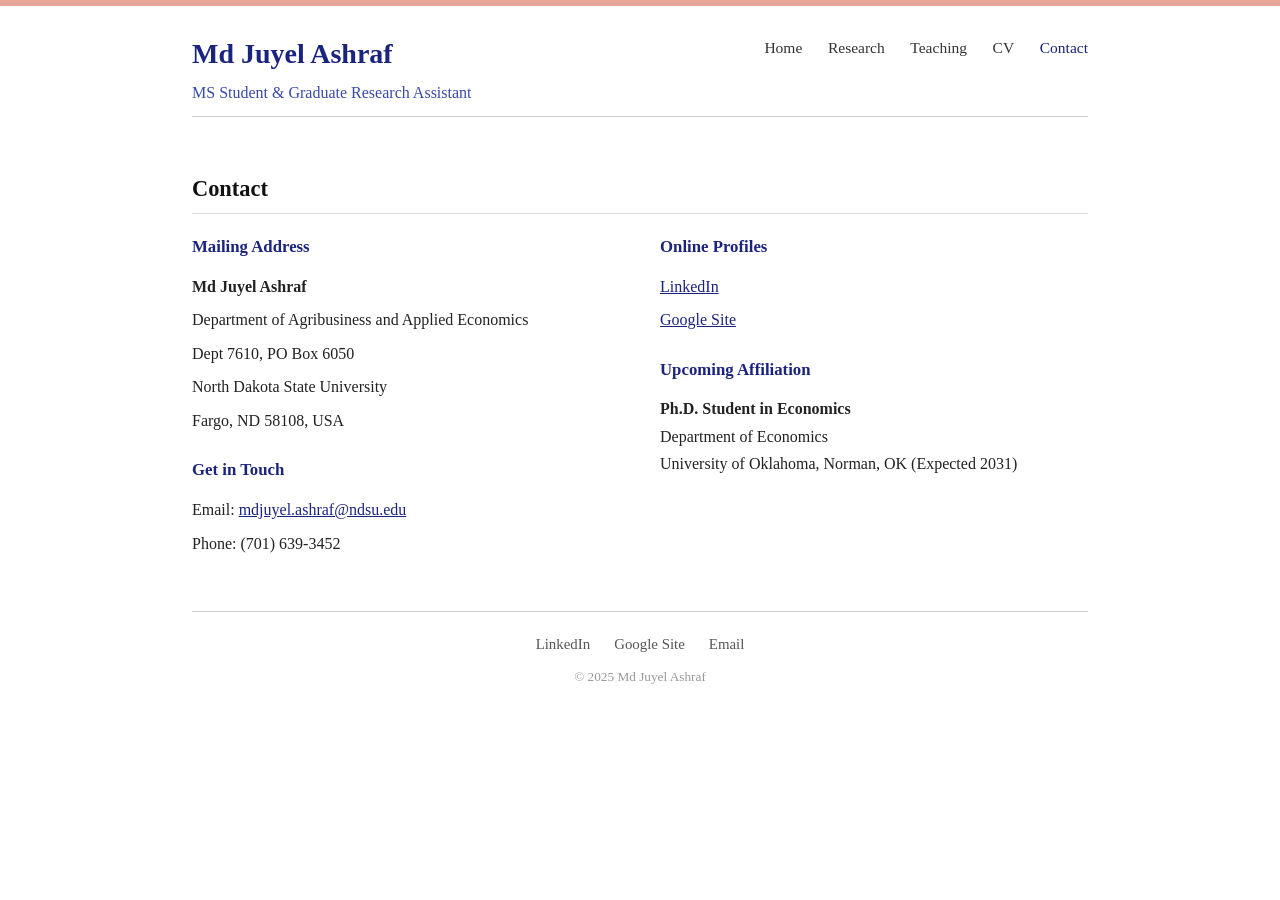
==== contact.html @ c2fdcd47 "Create contact.html" ====
<!DOCTYPE html>
<html lang="en">
<head>
  <meta charset="UTF-8" />
  <meta name="viewport" content="width=device-width, initial-scale=1.0" />
  <title>Contact | Md Juyel Ashraf</title>
  <link rel="stylesheet" href="style.css" />
</head>
<body>
  <div class="container">
    <header>
      <div class="header-inner">
        <div class="header-brand">
          <a href="index.html">
            <span class="header-name">Md Juyel Ashraf</span>
            <span class="header-title">MS Student &amp; Graduate Research Assistant</span>
          </a>
        </div>
        <nav>
          <a href="index.html">Home</a>
          <a href="research.html">Research</a>
          <a href="teaching.html">Teaching</a>
          <a href="cv.html">CV</a>
          <a href="contact.html" class="active">Contact</a>
        </nav>
      </div>
      <hr class="header-hr" />
    </header>
    <main>
      <h2 class="section-title">Contact</h2>
      <div class="contact-grid">
        <div class="contact-info">
          <h3 style="font-size:1.05rem;color:#1a237e;margin-bottom:0.7rem;">Mailing Address</h3>
          <p><strong>Md Juyel Ashraf</strong></p>
          <p>Department of Agribusiness and Applied Economics</p>
          <p>Dept 7610, PO Box 6050</p>
          <p>North Dakota State University</p>
          <p>Fargo, ND 58108, USA</p>
          <h3 style="font-size:1.05rem;color:#1a237e;margin:1.4rem 0 0.7rem;">Get in Touch</h3>
          <p>Email: <a href="mailto:mdjuyel.ashraf@ndsu.edu">mdjuyel.ashraf@ndsu.edu</a></p>
          <p>Phone: (701) 639-3452</p>
        </div>
        <div class="contact-info">
          <h3 style="font-size:1.05rem;color:#1a237e;margin-bottom:0.7rem;">Online Profiles</h3>
          <p><a href="https://www.linkedin.com/in/juyelashraf" target="_blank" rel="noopener">LinkedIn</a></p>
          <p><a href="https://sites.google.com/view/juyelashraf" target="_blank" rel="noopener">Google Site</a></p>
          <h3 style="font-size:1.05rem;color:#1a237e;margin:1.4rem 0 0.7rem;">Upcoming Affiliation</h3>
          <p><strong>Ph.D. Student in Economics</strong><br />Department of Economics<br />University of Oklahoma, Norman, OK (Expected 2031)</p>
        </div>
      </div>
    </main>
    <footer>
      <div class="footer-links">
        <a href="https://www.linkedin.com/in/juyelashraf" target="_blank" rel="noopener">LinkedIn</a>
        <a href="https://sites.google.com/view/juyelashraf" target="_blank" rel="noopener">Google Site</a>
        <a href="mailto:mdjuyel.ashraf@ndsu.edu">Email</a>
      </div>
      <p class="footer-copy">&copy; 2025 Md Juyel Ashraf</p>
    </footer>
  </div>
</body>
</html>
---- style.css ----
*, *::before, *::after { box-sizing: border-box; margin: 0; padding: 0; }
body { font-family: Georgia, 'Times New Roman', serif; font-size: 16px; line-height: 1.7; color: #222; background-color: #fff; border-top: 6px solid #e8a598; }
.container { max-width: 960px; margin: 0 auto; padding: 0 2rem; }
header { padding: 1.5rem 0 0.8rem; }
.header-inner { display: flex; align-items: flex-start; justify-content: space-between; flex-wrap: wrap; gap: 0.5rem; }
.header-brand a { text-decoration: none; }
.header-name { font-size: 1.75rem; font-weight: bold; color: #1a237e; display: block; }
.header-title { font-size: 1rem; color: #3949ab; display: block; margin-top: 0.1rem; }
nav { display: flex; align-items: center; gap: 1.6rem; padding-top: 0.3rem; flex-wrap: wrap; }
nav a { text-decoration: none; color: #333; font-size: 0.97rem; font-family: Georgia, serif; transition: color 0.2s; }
nav a:hover, nav a.active { color: #1a237e; }
.header-hr { border: none; border-top: 1px solid #ccc; margin: 0.6rem 0 0; }
main { padding: 2.5rem 0 3rem; }
.about-grid { display: grid; grid-template-columns: 1fr 320px; gap: 3rem; align-items: start; margin-top: 1.2rem; }
.about-text h1 { font-size: 1.5rem; font-weight: bold; color: #111; margin-bottom: 1rem; }
.about-text p { margin-bottom: 0.9rem; }
.about-photo img { width: 100%; border-radius: 4px; display: block; }
.about-photo .photo-placeholder { width: 100%; aspect-ratio: 3/4; background: #ddd; border-radius: 4px; display: flex; align-items: center; justify-content: center; color: #888; font-size: 0.9rem; text-align: center; padding: 1rem; }
.contact-block { margin-top: 2.5rem; }
.contact-block h2 { font-size: 1.3rem; margin-bottom: 0.8rem; }
.contact-block p { margin-bottom: 0.25rem; }
.contact-block a { color: #1a237e; }
h2.section-title { font-size: 1.4rem; font-weight: bold; color: #111; margin-bottom: 1.2rem; padding-bottom: 0.3rem; border-bottom: 1px solid #ddd; }
.research-interests { margin-bottom: 2.5rem; }
.research-interests p { font-size: 1.05rem; }
.pub-list { list-style: none; padding: 0; counter-reset: item; }
.pub-list li { margin-bottom: 1.2rem; padding-left: 1.8rem; position: relative; }
.pub-list li::before { content: counter(item); counter-increment: item; position: absolute; left: 0; color: #555; font-weight: bold; }
.pub-list li .pub-title { font-weight: bold; }
.pub-list li .pub-venue { font-style: italic; color: #555; }
.subsection { margin-bottom: 2.5rem; }
.teaching-table { width: 100%; border-collapse: collapse; margin-top: 0.8rem; }
.teaching-table th, .teaching-table td { text-align: left; padding: 0.5rem 0.8rem; border-bottom: 1px solid #eee; font-size: 0.97rem; }
.teaching-table th { background: #f7f7f7; font-weight: bold; color: #333; }
.cv-section { margin-bottom: 2rem; }
.cv-section h3 { font-size: 1.1rem; font-weight: bold; margin-bottom: 0.6rem; color: #1a237e; }
.cv-entry { display: flex; justify-content: space-between; margin-bottom: 0.5rem; flex-wrap: wrap; gap: 0.2rem; }
.cv-entry-info { flex: 1; }
.cv-entry-year { color: #555; white-space: nowrap; font-size: 0.95rem; }
.cv-download { display: inline-block; margin-bottom: 1.5rem; padding: 0.5rem 1.2rem; background: #1a237e; color: #fff; text-decoration: none; border-radius: 3px; font-size: 0.95rem; font-family: Georgia, serif; transition: background 0.2s; }
.cv-download:hover { background: #3949ab; }
.contact-grid { display: grid; grid-template-columns: 1fr 1fr; gap: 2.5rem; margin-top: 1rem; }
.contact-info p { margin-bottom: 0.4rem; }
.contact-info a { color: #1a237e; }
footer { border-top: 1px solid #ccc; padding: 1.2rem 0; text-align: center; }
.footer-links { display: flex; justify-content: center; gap: 1.5rem; flex-wrap: wrap; }
.footer-links a { color: #555; text-decoration: none; font-size: 0.93rem; transition: color 0.2s; }
.footer-links a:hover { color: #1a237e; }
.footer-copy { margin-top: 0.6rem; font-size: 0.83rem; color: #999; }
.tag { display: inline-block; background: #e8eaf6; color: #1a237e; border-radius: 20px; padding: 0.15rem 0.75rem; font-size: 0.88rem; margin: 0.2rem 0.1rem; }
@media (max-width: 700px) { .about-grid { grid-template-columns: 1fr; } .about-photo { order: -1; max-width: 240px; } .contact-grid { grid-template-columns: 1fr; } .header-inner { flex-direction: column; } nav { gap: 1rem; } }
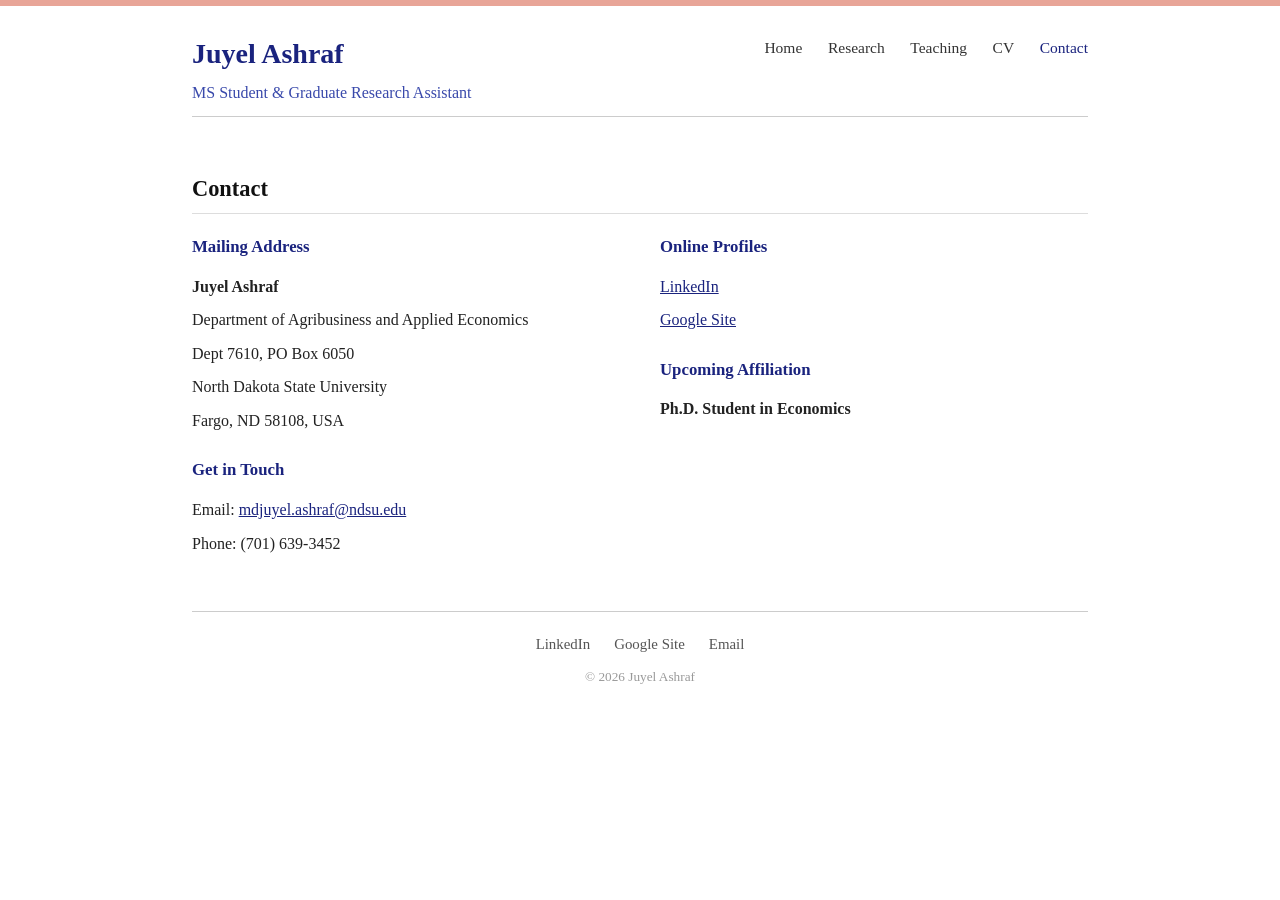
==== commit a3e19a13: "Update contact.html" ====
--- a/contact.html
+++ b/contact.html
@@ -3,7 +3,7 @@
 <head>
   <meta charset="UTF-8" />
   <meta name="viewport" content="width=device-width, initial-scale=1.0" />
-  <title>Contact | Md Juyel Ashraf</title>
+  <title>Contact |Juyel Ashraf</title>
   <link rel="stylesheet" href="style.css" />
 </head>
 <body>
@@ -12,7 +12,7 @@
       <div class="header-inner">
         <div class="header-brand">
           <a href="index.html">
-            <span class="header-name">Md Juyel Ashraf</span>
+            <span class="header-name">Juyel Ashraf</span>
             <span class="header-title">MS Student &amp; Graduate Research Assistant</span>
           </a>
         </div>
@@ -31,7 +31,7 @@
       <div class="contact-grid">
         <div class="contact-info">
           <h3 style="font-size:1.05rem;color:#1a237e;margin-bottom:0.7rem;">Mailing Address</h3>
-          <p><strong>Md Juyel Ashraf</strong></p>
+          <p><strong>Juyel Ashraf</strong></p>
           <p>Department of Agribusiness and Applied Economics</p>
           <p>Dept 7610, PO Box 6050</p>
           <p>North Dakota State University</p>
@@ -45,7 +45,7 @@
           <p><a href="https://www.linkedin.com/in/juyelashraf" target="_blank" rel="noopener">LinkedIn</a></p>
           <p><a href="https://sites.google.com/view/juyelashraf" target="_blank" rel="noopener">Google Site</a></p>
           <h3 style="font-size:1.05rem;color:#1a237e;margin:1.4rem 0 0.7rem;">Upcoming Affiliation</h3>
-          <p><strong>Ph.D. Student in Economics</strong><br />Department of Economics<br />University of Oklahoma, Norman, OK (Expected 2031)</p>
+          <p><strong>Ph.D. Student in Economics</strong><br /></p>
         </div>
       </div>
     </main>
@@ -55,7 +55,7 @@
         <a href="https://sites.google.com/view/juyelashraf" target="_blank" rel="noopener">Google Site</a>
         <a href="mailto:mdjuyel.ashraf@ndsu.edu">Email</a>
       </div>
-      <p class="footer-copy">&copy; 2025 Md Juyel Ashraf</p>
+      <p class="footer-copy">&copy; 2026 Juyel Ashraf</p>
     </footer>
   </div>
 </body>
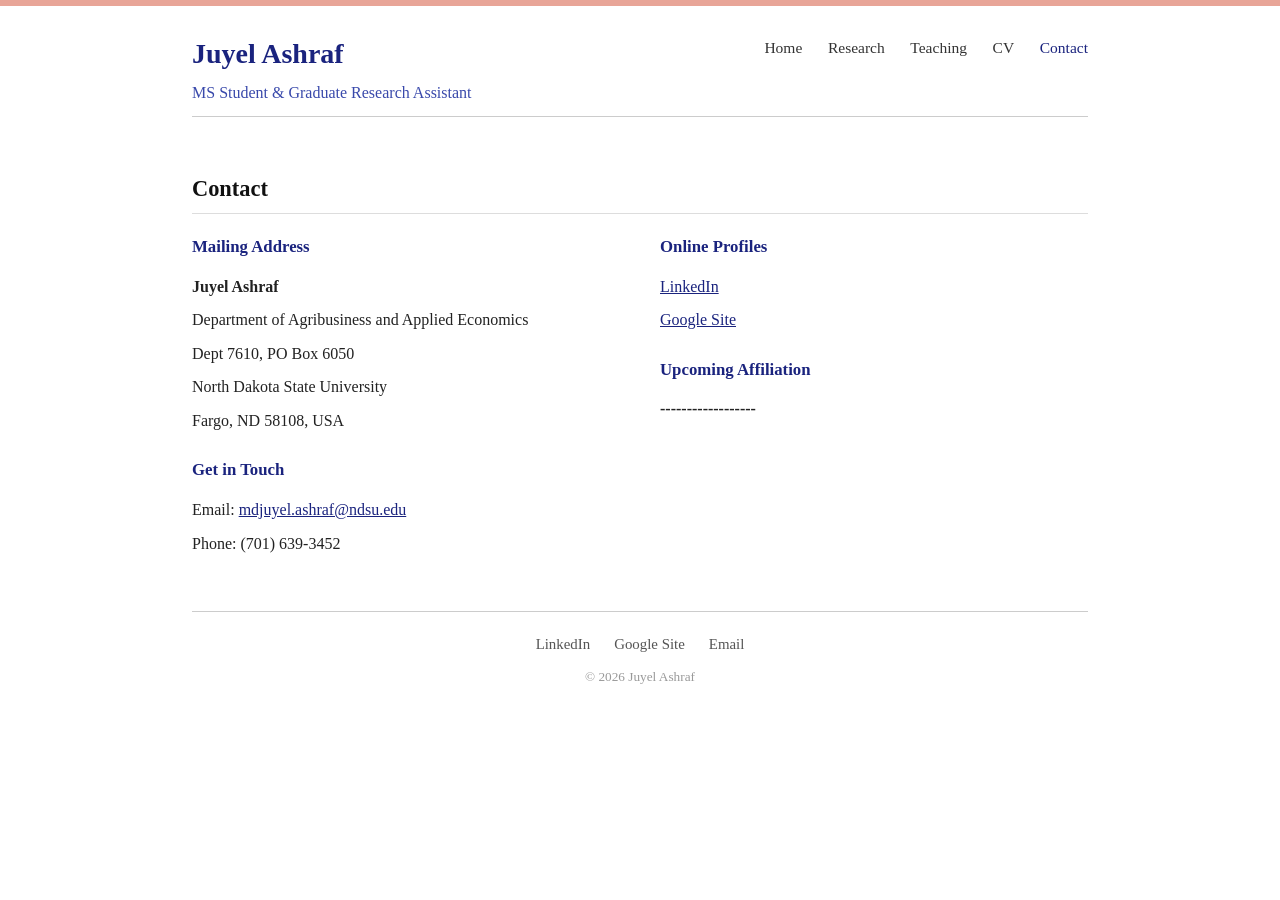
==== commit 946b5ddd: "Update contact.html" ====
--- a/contact.html
+++ b/contact.html
@@ -45,7 +45,7 @@
           <p><a href="https://www.linkedin.com/in/juyelashraf" target="_blank" rel="noopener">LinkedIn</a></p>
           <p><a href="https://sites.google.com/view/juyelashraf" target="_blank" rel="noopener">Google Site</a></p>
           <h3 style="font-size:1.05rem;color:#1a237e;margin:1.4rem 0 0.7rem;">Upcoming Affiliation</h3>
-          <p><strong>Ph.D. Student in Economics</strong><br /></p>
+          <p><strong>------------------</strong><br /></p>
         </div>
       </div>
     </main>
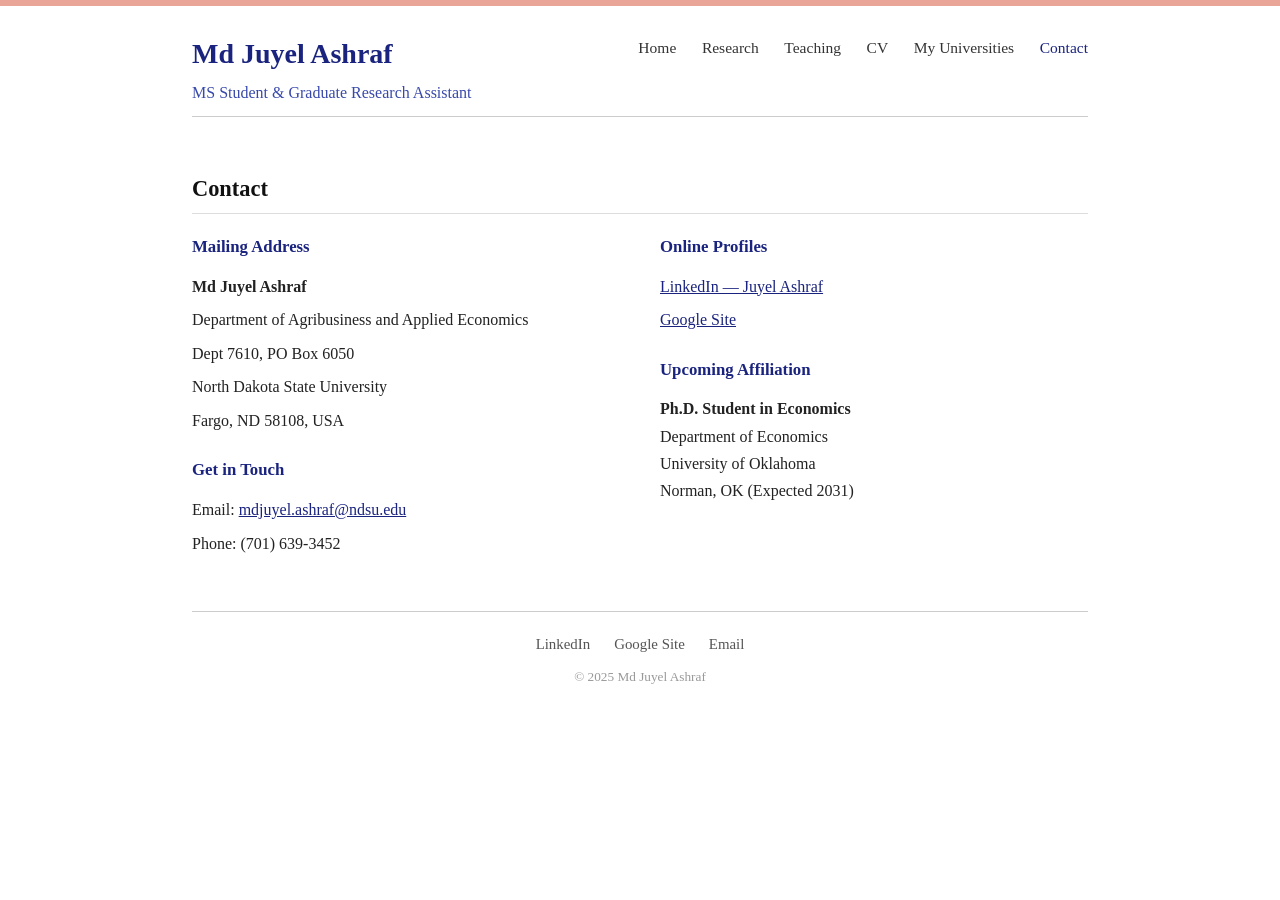
==== commit e2a4ad81: "Update contact.html" ====
--- a/contact.html
+++ b/contact.html
@@ -3,16 +3,19 @@
 <head>
   <meta charset="UTF-8" />
   <meta name="viewport" content="width=device-width, initial-scale=1.0" />
-  <title>Contact |Juyel Ashraf</title>
+  <title>Contact | Md Juyel Ashraf</title>
   <link rel="stylesheet" href="style.css" />
 </head>
 <body>
+
   <div class="container">
+
+    <!-- ===== HEADER ===== -->
     <header>
       <div class="header-inner">
         <div class="header-brand">
           <a href="index.html">
-            <span class="header-name">Juyel Ashraf</span>
+            <span class="header-name">Md Juyel Ashraf</span>
             <span class="header-title">MS Student &amp; Graduate Research Assistant</span>
           </a>
         </div>
@@ -21,42 +24,70 @@
           <a href="research.html">Research</a>
           <a href="teaching.html">Teaching</a>
           <a href="cv.html">CV</a>
+          <a href="universities.html">My Universities</a>
           <a href="contact.html" class="active">Contact</a>
         </nav>
       </div>
       <hr class="header-hr" />
     </header>
+
+    <!-- ===== MAIN ===== -->
     <main>
+
       <h2 class="section-title">Contact</h2>
+
       <div class="contact-grid">
+
         <div class="contact-info">
-          <h3 style="font-size:1.05rem;color:#1a237e;margin-bottom:0.7rem;">Mailing Address</h3>
-          <p><strong>Juyel Ashraf</strong></p>
+          <h3 style="font-size: 1.05rem; color: #1a237e; margin-bottom: 0.7rem;">Mailing Address</h3>
+          <p><strong>Md Juyel Ashraf</strong></p>
           <p>Department of Agribusiness and Applied Economics</p>
           <p>Dept 7610, PO Box 6050</p>
           <p>North Dakota State University</p>
           <p>Fargo, ND 58108, USA</p>
-          <h3 style="font-size:1.05rem;color:#1a237e;margin:1.4rem 0 0.7rem;">Get in Touch</h3>
+
+          <h3 style="font-size: 1.05rem; color: #1a237e; margin: 1.4rem 0 0.7rem;">Get in Touch</h3>
           <p>Email: <a href="mailto:mdjuyel.ashraf@ndsu.edu">mdjuyel.ashraf@ndsu.edu</a></p>
           <p>Phone: (701) 639-3452</p>
         </div>
+
         <div class="contact-info">
-          <h3 style="font-size:1.05rem;color:#1a237e;margin-bottom:0.7rem;">Online Profiles</h3>
-          <p><a href="https://www.linkedin.com/in/juyelashraf" target="_blank" rel="noopener">LinkedIn</a></p>
-          <p><a href="https://sites.google.com/view/juyelashraf" target="_blank" rel="noopener">Google Site</a></p>
-          <h3 style="font-size:1.05rem;color:#1a237e;margin:1.4rem 0 0.7rem;">Upcoming Affiliation</h3>
-          <p><strong>------------------</strong><br /></p>
+          <h3 style="font-size: 1.05rem; color: #1a237e; margin-bottom: 0.7rem;">Online Profiles</h3>
+          <p>
+            <a href="https://www.linkedin.com/in/juyelashraf" target="_blank" rel="noopener">
+              LinkedIn — Juyel Ashraf
+            </a>
+          </p>
+          <p>
+            <a href="https://sites.google.com/view/juyelashraf" target="_blank" rel="noopener">
+              Google Site
+            </a>
+          </p>
+
+          <h3 style="font-size: 1.05rem; color: #1a237e; margin: 1.4rem 0 0.7rem;">Upcoming Affiliation</h3>
+          <p>
+            <strong>Ph.D. Student in Economics</strong><br />
+            Department of Economics<br />
+            University of Oklahoma<br />
+            Norman, OK (Expected 2031)
+          </p>
         </div>
+
       </div>
+
     </main>
+
+    <!-- ===== FOOTER ===== -->
     <footer>
       <div class="footer-links">
         <a href="https://www.linkedin.com/in/juyelashraf" target="_blank" rel="noopener">LinkedIn</a>
         <a href="https://sites.google.com/view/juyelashraf" target="_blank" rel="noopener">Google Site</a>
         <a href="mailto:mdjuyel.ashraf@ndsu.edu">Email</a>
       </div>
-      <p class="footer-copy">&copy; 2026 Juyel Ashraf</p>
+      <p class="footer-copy">&copy; 2025 Md Juyel Ashraf</p>
     </footer>
+
   </div>
+
 </body>
 </html>
--- a/style.css
+++ b/style.css
@@ -11,11 +11,26 @@
 nav a:hover, nav a.active { color: #1a237e; }
 .header-hr { border: none; border-top: 1px solid #ccc; margin: 0.6rem 0 0; }
 main { padding: 2.5rem 0 3rem; }
-.about-grid { display: grid; grid-template-columns: 1fr 320px; gap: 3rem; align-items: start; margin-top: 1.2rem; }
+.about-grid {
+  display: flex;
+  align-items: flex-start;
+  gap: 2rem;
+}
+.about-text {
+    flex: 1;
+    min-width: 0;
+}
 .about-text h1 { font-size: 1.5rem; font-weight: bold; color: #111; margin-bottom: 1rem; }
 .about-text p { margin-bottom: 0.9rem; }
-.about-photo img { width: 100%; border-radius: 4px; display: block; }
-.about-photo .photo-placeholder { width: 100%; aspect-ratio: 3/4; background: #ddd; border-radius: 4px; display: flex; align-items: center; justify-content: center; color: #888; font-size: 0.9rem; text-align: center; padding: 1rem; }
+.about-photo img {
+  width: 100%;
+  border-radius: 4px;
+}
+.about-photo {
+  flex-shrink: 0;
+    width: 260px;
+    max-width: 260px;
+}
 .contact-block { margin-top: 2.5rem; }
 .contact-block h2 { font-size: 1.3rem; margin-bottom: 0.8rem; }
 .contact-block p { margin-bottom: 0.25rem; }
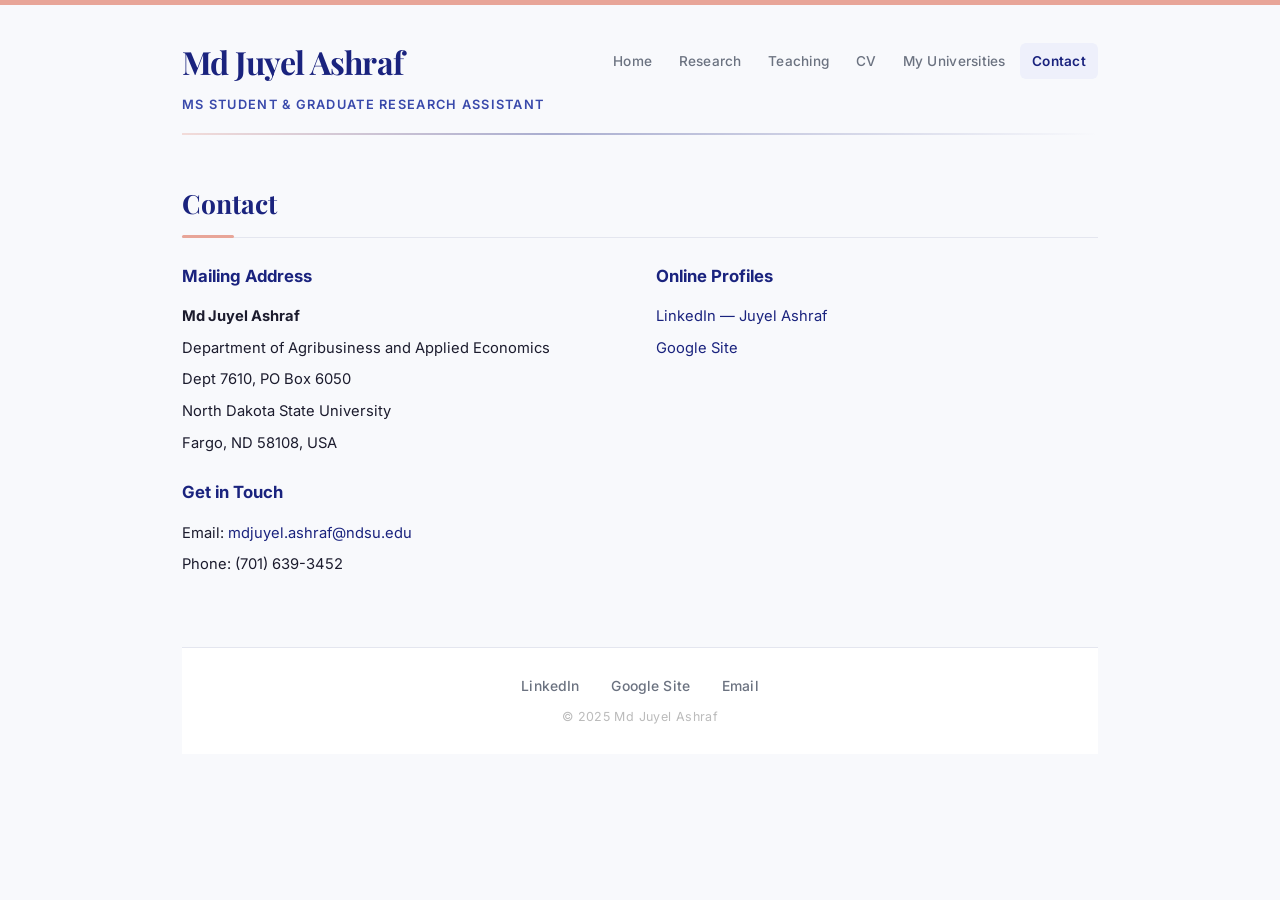
==== commit 95b6ec1d: "Update contact.html" ====
--- a/contact.html
+++ b/contact.html
@@ -63,14 +63,6 @@
               Google Site
             </a>
           </p>
-
-          <h3 style="font-size: 1.05rem; color: #1a237e; margin: 1.4rem 0 0.7rem;">Upcoming Affiliation</h3>
-          <p>
-            <strong>Ph.D. Student in Economics</strong><br />
-            Department of Economics<br />
-            University of Oklahoma<br />
-            Norman, OK (Expected 2031)
-          </p>
         </div>
 
       </div>
--- a/style.css
+++ b/style.css
@@ -1,66 +1,706 @@
+/* ==============================================
+   STYLE.CSS â Juyel Ashraf Personal Website
+   Modern Â· Professional Â· Eyecatching
+   ============================================== */
+
+@import url('https://fonts.googleapis.com/css2?family=Playfair+Display:wght@400;600;700&family=Inter:wght@300;400;500;600&display=swap');
+
+/* ---- Reset & Custom Properties ---- */
 *, *::before, *::after { box-sizing: border-box; margin: 0; padding: 0; }
-body { font-family: Georgia, 'Times New Roman', serif; font-size: 16px; line-height: 1.7; color: #222; background-color: #fff; border-top: 6px solid #e8a598; }
-.container { max-width: 960px; margin: 0 auto; padding: 0 2rem; }
-header { padding: 1.5rem 0 0.8rem; }
-.header-inner { display: flex; align-items: flex-start; justify-content: space-between; flex-wrap: wrap; gap: 0.5rem; }
+
+:root {
+  --navy:          #1a237e;
+  --navy-mid:      #283593;
+  --navy-light:    #3949ab;
+  --salmon:        #e8a598;
+  --salmon-dark:   #c4705f;
+  --gold:          #f0a500;
+  --text:          #1c1c2e;
+  --text-muted:    #6b7280;
+  --bg:            #f8f9fc;
+  --bg-white:      #ffffff;
+  --border:        #e4e6ef;
+  --accent-bg:     #eef0fb;
+  --shadow-sm:     0 1px 4px rgba(26,35,126,0.07);
+  --shadow-md:     0 4px 18px rgba(26,35,126,0.11);
+  --radius:        10px;
+}
+
+html { scroll-behavior: smooth; }
+
+body {
+  font-family: 'Inter', 'Helvetica Neue', Arial, sans-serif;
+  font-size: 15.5px;
+  line-height: 1.78;
+  color: var(--text);
+  background: var(--bg);
+  border-top: 5px solid var(--salmon);
+}
+
+a { color: var(--navy); }
+
+/* ---- Layout ---- */
+.container { max-width: 980px; margin: 0 auto; padding: 0 2rem; }
+
+/* ============================================================
+   HEADER
+   ============================================================ */
+header { padding: 1.8rem 0 0; }
+
+.header-inner {
+  display: flex;
+  align-items: flex-start;
+  justify-content: space-between;
+  flex-wrap: wrap;
+  gap: 0.8rem;
+}
+
 .header-brand a { text-decoration: none; }
-.header-name { font-size: 1.75rem; font-weight: bold; color: #1a237e; display: block; }
-.header-title { font-size: 1rem; color: #3949ab; display: block; margin-top: 0.1rem; }
-nav { display: flex; align-items: center; gap: 1.6rem; padding-top: 0.3rem; flex-wrap: wrap; }
-nav a { text-decoration: none; color: #333; font-size: 0.97rem; font-family: Georgia, serif; transition: color 0.2s; }
-nav a:hover, nav a.active { color: #1a237e; }
-.header-hr { border: none; border-top: 1px solid #ccc; margin: 0.6rem 0 0; }
-main { padding: 2.5rem 0 3rem; }
+
+.header-name {
+  font-family: 'Playfair Display', Georgia, serif;
+  font-size: 2rem;
+  font-weight: 700;
+  color: var(--navy);
+  display: block;
+  letter-spacing: -0.025em;
+}
+
+.header-title {
+  font-size: 0.8rem;
+  color: var(--navy-light);
+  display: block;
+  margin-top: 0.2rem;
+  font-weight: 600;
+  letter-spacing: 0.1em;
+  text-transform: uppercase;
+}
+
+nav {
+  display: flex;
+  align-items: center;
+  gap: 0.15rem;
+  padding-top: 0.6rem;
+  flex-wrap: wrap;
+}
+
+nav a {
+  text-decoration: none;
+  color: var(--text-muted);
+  font-size: 0.85rem;
+  font-weight: 500;
+  padding: 0.35rem 0.75rem;
+  border-radius: 6px;
+  transition: all 0.2s ease;
+  letter-spacing: 0.02em;
+}
+
+nav a:hover { color: var(--navy); background: var(--accent-bg); }
+
+nav a.active {
+  color: var(--navy);
+  background: var(--accent-bg);
+  font-weight: 600;
+}
+
+.header-hr {
+  border: none;
+  height: 2px;
+  background: linear-gradient(to right, var(--salmon) 0%, var(--navy) 40%, transparent 100%);
+  margin: 1rem 0 0;
+  opacity: 0.35;
+}
+
+/* ============================================================
+   MAIN
+   ============================================================ */
+main { padding: 2.8rem 0 4rem; }
+
+/* ---- Section Title ---- */
+h2.section-title {
+  font-family: 'Playfair Display', Georgia, serif;
+  font-size: 1.65rem;
+  font-weight: 700;
+  color: var(--navy);
+  margin-bottom: 1.5rem;
+  padding-bottom: 0.7rem;
+  position: relative;
+}
+
+h2.section-title::after {
+  content: '';
+  position: absolute;
+  left: 0; bottom: 0;
+  width: 100%;
+  height: 1px;
+  background: var(--border);
+}
+
+h2.section-title::before {
+  content: '';
+  position: absolute;
+  left: 0; bottom: 0;
+  width: 52px;
+  height: 3px;
+  background: var(--salmon);
+  border-radius: 2px;
+  z-index: 1;
+}
+
+.subsection { margin-bottom: 3rem; }
+
+/* ============================================================
+   HOME PAGE â ABOUT
+   ============================================================ */
 .about-grid {
   display: flex;
   align-items: flex-start;
-  gap: 2rem;
-}
-.about-text {
-    flex: 1;
-    min-width: 0;
-}
-.about-text h1 { font-size: 1.5rem; font-weight: bold; color: #111; margin-bottom: 1rem; }
-.about-text p { margin-bottom: 0.9rem; }
+  gap: 3rem;
+}
+
+.about-text { flex: 1; min-width: 0; }
+
+.about-text h1 {
+  font-family: 'Playfair Display', Georgia, serif;
+  font-size: 1.8rem;
+  font-weight: 700;
+  color: var(--navy);
+  margin-bottom: 1.3rem;
+  padding-bottom: 0.7rem;
+  position: relative;
+}
+
+.about-text h1::after {
+  content: '';
+  position: absolute;
+  left: 0; bottom: 0;
+  width: 52px; height: 3px;
+  background: var(--salmon);
+  border-radius: 2px;
+}
+
+.about-text p { margin-bottom: 1rem; color: #374151; }
+
+.about-photo { flex-shrink: 0; width: 230px; max-width: 230px; }
+
 .about-photo img {
   width: 100%;
-  border-radius: 4px;
-}
-.about-photo {
+  border-radius: var(--radius);
+  box-shadow: var(--shadow-md);
+  display: block;
+}
+
+/* Contact block on home page */
+.contact-block {
+  margin-top: 2.5rem;
+  padding: 1.5rem 1.8rem;
+  background: var(--accent-bg);
+  border-left: 4px solid var(--navy);
+  border-radius: 0 var(--radius) var(--radius) 0;
+}
+
+.contact-block h2 {
+  font-family: 'Playfair Display', Georgia, serif;
+  font-size: 1.1rem;
+  margin-bottom: 0.7rem;
+  color: var(--navy);
+}
+
+.contact-block p { margin-bottom: 0.2rem; font-size: 0.9rem; color: #374151; }
+
+.contact-block a {
+  color: var(--navy);
+  text-decoration: none;
+  border-bottom: 1px solid var(--salmon);
+  transition: color 0.2s;
+}
+
+/* ============================================================
+   PUBLICATIONS
+   ============================================================ */
+.pub-list { list-style: none; padding: 0; counter-reset: item; }
+
+.pub-list li {
+  margin-bottom: 1.2rem;
+  padding: 1.2rem 1.4rem 1.2rem 3.4rem;
+  position: relative;
+  background: var(--bg-white);
+  border: 1px solid var(--border);
+  border-radius: var(--radius);
+  box-shadow: var(--shadow-sm);
+  transition: box-shadow 0.2s, transform 0.2s;
+}
+
+.pub-list li:hover {
+  box-shadow: var(--shadow-md);
+  transform: translateY(-2px);
+}
+
+.pub-list li::before {
+  content: counter(item);
+  counter-increment: item;
+  position: absolute;
+  left: 1rem; top: 1.15rem;
+  color: var(--salmon-dark);
+  font-weight: 700;
+  font-size: 0.88rem;
+  width: 1.6rem; height: 1.6rem;
+  display: flex; align-items: center; justify-content: center;
+  background: #fdf0ee;
+  border-radius: 50%;
+  border: 1.5px solid var(--salmon);
+}
+
+.pub-list li .pub-title {
+  font-weight: 600;
+  color: var(--text);
+  font-size: 0.96rem;
+  display: block;
+  margin-bottom: 0.25rem;
+}
+
+.pub-list li .pub-venue {
+  font-style: italic;
+  color: var(--text-muted);
+  font-size: 0.87rem;
+}
+
+/* Newsletter link pill */
+a.newsletter-link {
+  display: inline-flex;
+  align-items: center;
+  gap: 0.3rem;
+  margin-top: 0.55rem;
+  font-size: 0.8rem;
+  font-weight: 600;
+  color: var(--navy);
+  background: var(--accent-bg);
+  padding: 0.22rem 0.8rem;
+  border-radius: 20px;
+  text-decoration: none;
+  border: 1px solid var(--navy-light);
+  transition: all 0.2s;
+  letter-spacing: 0.02em;
+}
+
+a.newsletter-link::before { content: 'â'; font-size: 0.75rem; }
+
+a.newsletter-link:hover {
+  background: var(--navy);
+  color: #fff;
+  border-color: var(--navy);
+}
+
+/* ============================================================
+   TEACHING TABLE
+   ============================================================ */
+.teaching-table {
+  width: 100%;
+  border-collapse: separate;
+  border-spacing: 0;
+  margin-top: 1rem;
+  border-radius: var(--radius);
+  overflow: hidden;
+  box-shadow: var(--shadow-sm);
+}
+
+.teaching-table th {
+  background: var(--navy);
+  color: #fff;
+  text-align: left;
+  padding: 0.75rem 1rem;
+  font-size: 0.8rem;
+  font-weight: 600;
+  letter-spacing: 0.07em;
+  text-transform: uppercase;
+}
+
+.teaching-table td {
+  text-align: left;
+  padding: 0.7rem 1rem;
+  border-bottom: 1px solid var(--border);
+  font-size: 0.93rem;
+  background: var(--bg-white);
+}
+
+.teaching-table tbody tr:last-child td { border-bottom: none; }
+.teaching-table tbody tr:hover td { background: var(--accent-bg); }
+
+/* ============================================================
+   CV PAGE
+   ============================================================ */
+.cv-section {
+  margin-bottom: 1.8rem;
+  padding: 1.4rem 1.6rem;
+  background: var(--bg-white);
+  border: 1px solid var(--border);
+  border-radius: var(--radius);
+  box-shadow: var(--shadow-sm);
+}
+
+.cv-section h3 {
+  font-family: 'Playfair Display', Georgia, serif;
+  font-size: 1rem;
+  font-weight: 700;
+  margin-bottom: 0.9rem;
+  color: var(--navy);
+  padding-bottom: 0.4rem;
+  border-bottom: 1px solid var(--border);
+  letter-spacing: 0.01em;
+}
+
+.cv-entry {
+  display: flex;
+  justify-content: space-between;
+  margin-bottom: 0.6rem;
+  flex-wrap: wrap;
+  gap: 0.2rem;
+}
+
+.cv-entry-info { flex: 1; font-size: 0.92rem; line-height: 1.55; }
+.cv-entry-year { color: var(--text-muted); white-space: nowrap; font-size: 0.87rem; font-weight: 500; }
+
+.cv-download {
+  display: inline-flex;
+  align-items: center;
+  gap: 0.4rem;
+  margin-bottom: 1.5rem;
+  padding: 0.65rem 1.5rem;
+  background: var(--navy);
+  color: #fff;
+  text-decoration: none;
+  border-radius: 6px;
+  font-size: 0.9rem;
+  font-weight: 500;
+  transition: background 0.2s, transform 0.2s;
+  box-shadow: 0 2px 10px rgba(26,35,126,0.25);
+}
+
+.cv-download:hover { background: var(--navy-light); transform: translateY(-1px); }
+
+/* ============================================================
+   CONTACT PAGE
+   ============================================================ */
+.contact-grid {
+  display: grid;
+  grid-template-columns: 1fr 1fr;
+  gap: 2rem;
+  margin-top: 1rem;
+}
+
+.contact-card {
+  padding: 1.8rem 2rem;
+  background: var(--bg-white);
+  border: 1px solid var(--border);
+  border-radius: var(--radius);
+  box-shadow: var(--shadow-sm);
+}
+
+.contact-card h3 {
+  font-family: 'Playfair Display', Georgia, serif;
+  font-size: 1rem;
+  color: var(--navy);
+  margin-bottom: 0.9rem;
+  padding-bottom: 0.5rem;
+  border-bottom: 2px solid var(--salmon);
+}
+
+.contact-info p { margin-bottom: 0.35rem; font-size: 0.92rem; }
+
+.contact-info a {
+  color: var(--navy);
+  text-decoration: none;
+  transition: color 0.2s;
+}
+
+.contact-info a:hover { color: var(--salmon-dark); }
+
+/* ============================================================
+   TAGS
+   ============================================================ */
+.tag {
+  display: inline-block;
+  background: var(--accent-bg);
+  color: var(--navy);
+  border-radius: 20px;
+  padding: 0.25rem 0.85rem;
+  font-size: 0.81rem;
+  font-weight: 500;
+  margin: 0.2rem 0.12rem;
+  border: 1px solid #c7cde8;
+  letter-spacing: 0.015em;
+}
+
+/* ============================================================
+   FOOTER
+   ============================================================ */
+footer {
+  border-top: 1px solid var(--border);
+  padding: 1.6rem 0;
+  text-align: center;
+  background: var(--bg-white);
+}
+
+.footer-links {
+  display: flex;
+  justify-content: center;
+  gap: 2rem;
+  flex-wrap: wrap;
+  margin-bottom: 0.5rem;
+}
+
+.footer-links a {
+  color: var(--text-muted);
+  text-decoration: none;
+  font-size: 0.87rem;
+  font-weight: 500;
+  transition: color 0.2s;
+  letter-spacing: 0.01em;
+}
+
+.footer-links a:hover { color: var(--navy); }
+
+.footer-copy { font-size: 0.78rem; color: #bbb; letter-spacing: 0.03em; margin-top: 0.3rem; }
+
+/* ============================================================
+   UNIVERSITIES PAGE â CUSTOM STYLES
+   ============================================================ */
+
+/* University section wrapper */
+.uni-section { margin-bottom: 5rem; }
+
+/* Eyecatching header strip */
+.uni-header-strip {
+  display: flex;
+  align-items: center;
+  gap: 1.4rem;
+  padding: 1.6rem 2rem;
+  border-radius: var(--radius);
+  margin-bottom: 2.5rem;
+  position: relative;
+  overflow: hidden;
+}
+
+.uni-header-strip.chittagong {
+  background: linear-gradient(135deg, #1a237e 0%, #283593 60%, #3949ab 100%);
+  color: #fff;
+}
+
+.uni-header-strip.ndsu {
+  background: linear-gradient(135deg, #004d23 0%, #006633 60%, #1b8a55 100%);
+  color: #fff;
+}
+
+.uni-header-strip::after {
+  content: '';
+  position: absolute;
+  right: -30px; top: -30px;
+  width: 140px; height: 140px;
+  border-radius: 50%;
+  background: rgba(255,255,255,0.06);
+}
+
+.uni-logo {
+  width: auto;
+  height: 80px;
+  max-width: 80px;
+  object-fit: contain;
   flex-shrink: 0;
-    width: 260px;
-    max-width: 260px;
-}
-.contact-block { margin-top: 2.5rem; }
-.contact-block h2 { font-size: 1.3rem; margin-bottom: 0.8rem; }
-.contact-block p { margin-bottom: 0.25rem; }
-.contact-block a { color: #1a237e; }
-h2.section-title { font-size: 1.4rem; font-weight: bold; color: #111; margin-bottom: 1.2rem; padding-bottom: 0.3rem; border-bottom: 1px solid #ddd; }
-.research-interests { margin-bottom: 2.5rem; }
-.research-interests p { font-size: 1.05rem; }
-.pub-list { list-style: none; padding: 0; counter-reset: item; }
-.pub-list li { margin-bottom: 1.2rem; padding-left: 1.8rem; position: relative; }
-.pub-list li::before { content: counter(item); counter-increment: item; position: absolute; left: 0; color: #555; font-weight: bold; }
-.pub-list li .pub-title { font-weight: bold; }
-.pub-list li .pub-venue { font-style: italic; color: #555; }
-.subsection { margin-bottom: 2.5rem; }
-.teaching-table { width: 100%; border-collapse: collapse; margin-top: 0.8rem; }
-.teaching-table th, .teaching-table td { text-align: left; padding: 0.5rem 0.8rem; border-bottom: 1px solid #eee; font-size: 0.97rem; }
-.teaching-table th { background: #f7f7f7; font-weight: bold; color: #333; }
-.cv-section { margin-bottom: 2rem; }
-.cv-section h3 { font-size: 1.1rem; font-weight: bold; margin-bottom: 0.6rem; color: #1a237e; }
-.cv-entry { display: flex; justify-content: space-between; margin-bottom: 0.5rem; flex-wrap: wrap; gap: 0.2rem; }
-.cv-entry-info { flex: 1; }
-.cv-entry-year { color: #555; white-space: nowrap; font-size: 0.95rem; }
-.cv-download { display: inline-block; margin-bottom: 1.5rem; padding: 0.5rem 1.2rem; background: #1a237e; color: #fff; text-decoration: none; border-radius: 3px; font-size: 0.95rem; font-family: Georgia, serif; transition: background 0.2s; }
-.cv-download:hover { background: #3949ab; }
-.contact-grid { display: grid; grid-template-columns: 1fr 1fr; gap: 2.5rem; margin-top: 1rem; }
-.contact-info p { margin-bottom: 0.4rem; }
-.contact-info a { color: #1a237e; }
-footer { border-top: 1px solid #ccc; padding: 1.2rem 0; text-align: center; }
-.footer-links { display: flex; justify-content: center; gap: 1.5rem; flex-wrap: wrap; }
-.footer-links a { color: #555; text-decoration: none; font-size: 0.93rem; transition: color 0.2s; }
-.footer-links a:hover { color: #1a237e; }
-.footer-copy { margin-top: 0.6rem; font-size: 0.83rem; color: #999; }
-.tag { display: inline-block; background: #e8eaf6; color: #1a237e; border-radius: 20px; padding: 0.15rem 0.75rem; font-size: 0.88rem; margin: 0.2rem 0.1rem; }
-@media (max-width: 700px) { .about-grid { grid-template-columns: 1fr; } .about-photo { order: -1; max-width: 240px; } .contact-grid { grid-template-columns: 1fr; } .header-inner { flex-direction: column; } nav { gap: 1rem; } }
+  background: rgba(255,255,255,0.15);
+  border-radius: 8px;
+  padding: 6px;
+}
+
+.uni-strip-text h2 {
+  font-family: 'Playfair Display', Georgia, serif;
+  font-size: 1.6rem;
+  font-weight: 700;
+  color: #fff;
+  margin-bottom: 0.25rem;
+}
+
+.uni-strip-text .uni-subtitle {
+  font-size: 0.85rem;
+  color: rgba(255,255,255,0.78);
+  letter-spacing: 0.05em;
+  text-transform: uppercase;
+}
+
+.badge {
+  display: inline-block;
+  background: rgba(255,255,255,0.2);
+  color: #fff;
+  font-size: 0.72rem;
+  font-weight: 600;
+  padding: 0.15rem 0.65rem;
+  border-radius: 20px;
+  margin-left: 0.5rem;
+  vertical-align: middle;
+  letter-spacing: 0.03em;
+  border: 1px solid rgba(255,255,255,0.4);
+  text-transform: uppercase;
+}
+
+/* University body text */
+.uni-body p { margin-bottom: 1.1rem; color: #374151; line-height: 1.8; }
+
+.uni-body h3 {
+  font-family: 'Playfair Display', Georgia, serif;
+  font-size: 1.15rem;
+  font-weight: 700;
+  color: var(--navy);
+  margin: 2.2rem 0 0.8rem;
+  padding-bottom: 0.35rem;
+  border-bottom: 1px dashed var(--border);
+}
+
+.uni-body.ndsu-body h3 { color: #004d23; }
+
+/* Info cards */
+.uni-facts {
+  display: grid;
+  grid-template-columns: repeat(auto-fit, minmax(160px, 1fr));
+  gap: 0.8rem;
+  margin: 1.5rem 0 2rem;
+}
+
+.fact-card {
+  background: var(--bg-white);
+  border: 1px solid var(--border);
+  border-radius: 8px;
+  padding: 0.85rem 1rem;
+  text-align: center;
+  box-shadow: var(--shadow-sm);
+}
+
+.fact-card .fact-value {
+  display: block;
+  font-family: 'Playfair Display', Georgia, serif;
+  font-size: 1.2rem;
+  font-weight: 700;
+  color: var(--navy);
+  margin-bottom: 0.2rem;
+}
+
+.fact-card.ndsu .fact-value { color: #006633; }
+
+.fact-card .fact-label {
+  display: block;
+  font-size: 0.75rem;
+  color: var(--text-muted);
+  text-transform: uppercase;
+  letter-spacing: 0.05em;
+  font-weight: 500;
+}
+
+/* Inline image + text pairs (magazine layout) */
+.uni-photo-block {
+  display: flex;
+  gap: 2rem;
+  align-items: flex-start;
+  margin: 2rem 0;
+}
+
+.uni-photo-block.reverse { flex-direction: row-reverse; }
+
+.uni-photo-block .photo-side {
+  flex-shrink: 0;
+  width: 340px;
+}
+
+.uni-photo-block .photo-side img {
+  width: 100%;
+  height: 220px;
+  object-fit: cover;
+  border-radius: 8px;
+  box-shadow: var(--shadow-md);
+  display: block;
+}
+
+.uni-photo-block .photo-side .photo-cap {
+  font-size: 0.75rem;
+  color: var(--text-muted);
+  font-style: italic;
+  margin-top: 0.4rem;
+  text-align: center;
+}
+
+.uni-photo-block .text-side {
+  flex: 1;
+  min-width: 0;
+}
+
+/* Featured full-width campus photo */
+.uni-featured-photo {
+  width: 100%;
+  height: 300px;
+  object-fit: cover;
+  border-radius: var(--radius);
+  box-shadow: var(--shadow-md);
+  margin: 1.5rem 0 2rem;
+  display: block;
+}
+
+/* Photo strip - 3 images in a row, moderate size */
+.photo-strip {
+  display: grid;
+  grid-template-columns: repeat(3, 1fr);
+  gap: 1rem;
+  margin: 2rem 0;
+}
+
+.photo-strip .strip-item img {
+  width: 100%;
+  height: 170px;
+  object-fit: cover;
+  border-radius: 8px;
+  box-shadow: var(--shadow-sm);
+  display: block;
+  transition: transform 0.3s, box-shadow 0.3s;
+}
+
+.photo-strip .strip-item img:hover {
+  transform: scale(1.02);
+  box-shadow: var(--shadow-md);
+}
+
+.photo-strip .strip-item .strip-cap {
+  font-size: 0.73rem;
+  color: var(--text-muted);
+  font-style: italic;
+  margin-top: 0.3rem;
+  text-align: center;
+}
+
+/* Section divider */
+.uni-divider {
+  height: 1px;
+  background: linear-gradient(to right, transparent, var(--border), transparent);
+  margin: 4rem 0;
+}
+
+/* ============================================================
+   RESPONSIVE
+   ============================================================ */
+@media (max-width: 700px) {
+  .about-grid { flex-direction: column; }
+  .about-photo { order: -1; max-width: 180px; }
+  .contact-grid { grid-template-columns: 1fr; }
+  .header-inner { flex-direction: column; }
+  nav { gap: 0.1rem; }
+  .header-name { font-size: 1.65rem; }
+
+  .uni-photo-block,
+  .uni-photo-block.reverse { flex-direction: column; }
+  .uni-photo-block .photo-side { width: 100%; }
+  .photo-strip { grid-template-columns: 1fr 1fr; }
+  .uni-facts { grid-template-columns: 1fr 1fr; }
+  .uni-header-strip { padding: 1.2rem 1.4rem; }
+  .uni-strip-text h2 { font-size: 1.25rem; }
+  .uni-featured-photo { height: 200px; }
+}
+
+@media (max-width: 480px) {
+  .photo-strip { grid-template-columns: 1fr; }
+  .uni-facts { grid-template-columns: 1fr; }
+}
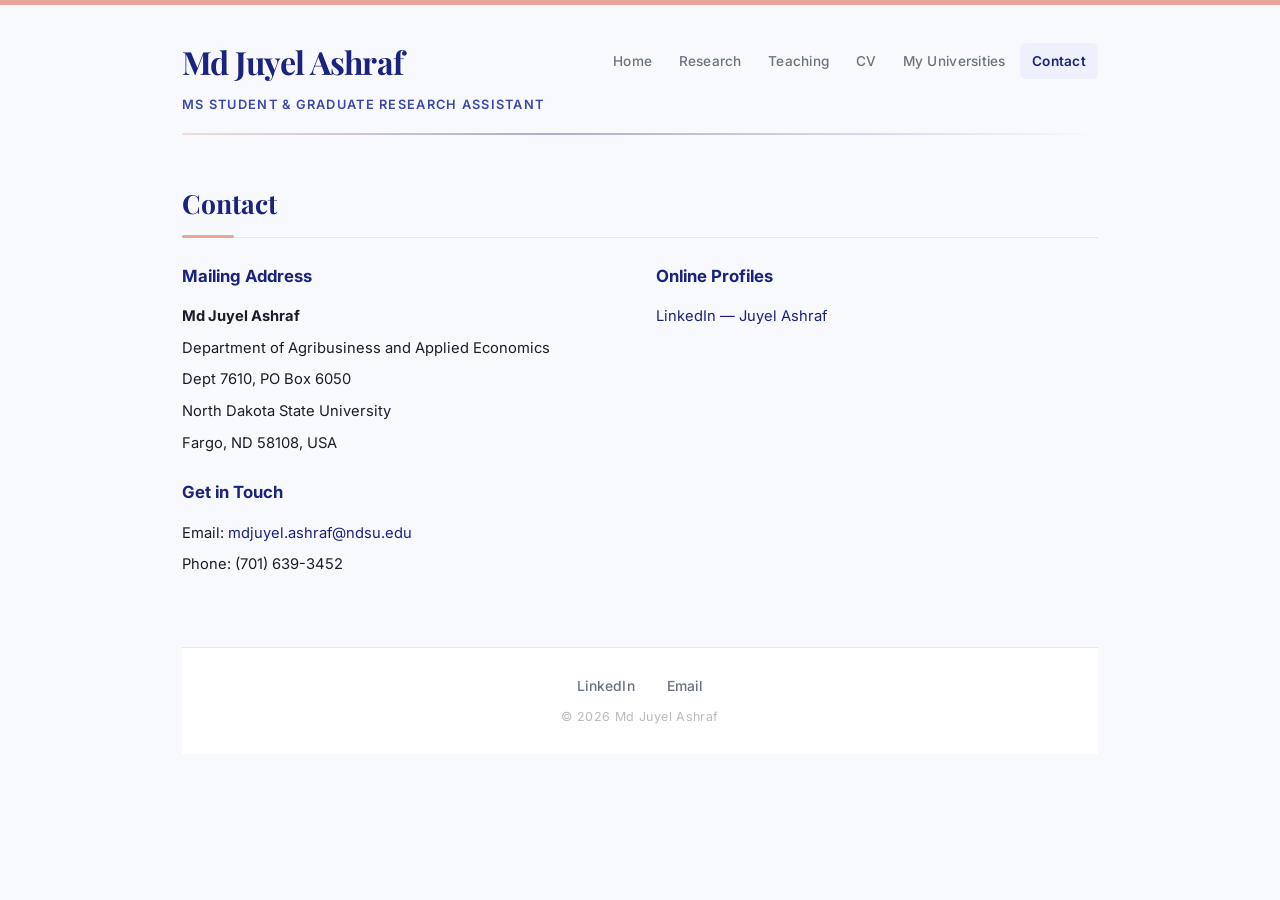
==== commit 3991c866: "Update contact.html" ====
--- a/contact.html
+++ b/contact.html
@@ -58,11 +58,6 @@
               LinkedIn — Juyel Ashraf
             </a>
           </p>
-          <p>
-            <a href="https://sites.google.com/view/juyelashraf" target="_blank" rel="noopener">
-              Google Site
-            </a>
-          </p>
         </div>
 
       </div>
@@ -73,10 +68,9 @@
     <footer>
       <div class="footer-links">
         <a href="https://www.linkedin.com/in/juyelashraf" target="_blank" rel="noopener">LinkedIn</a>
-        <a href="https://sites.google.com/view/juyelashraf" target="_blank" rel="noopener">Google Site</a>
         <a href="mailto:mdjuyel.ashraf@ndsu.edu">Email</a>
       </div>
-      <p class="footer-copy">&copy; 2025 Md Juyel Ashraf</p>
+      <p class="footer-copy">&copy; 2026 Md Juyel Ashraf</p>
     </footer>
 
   </div>
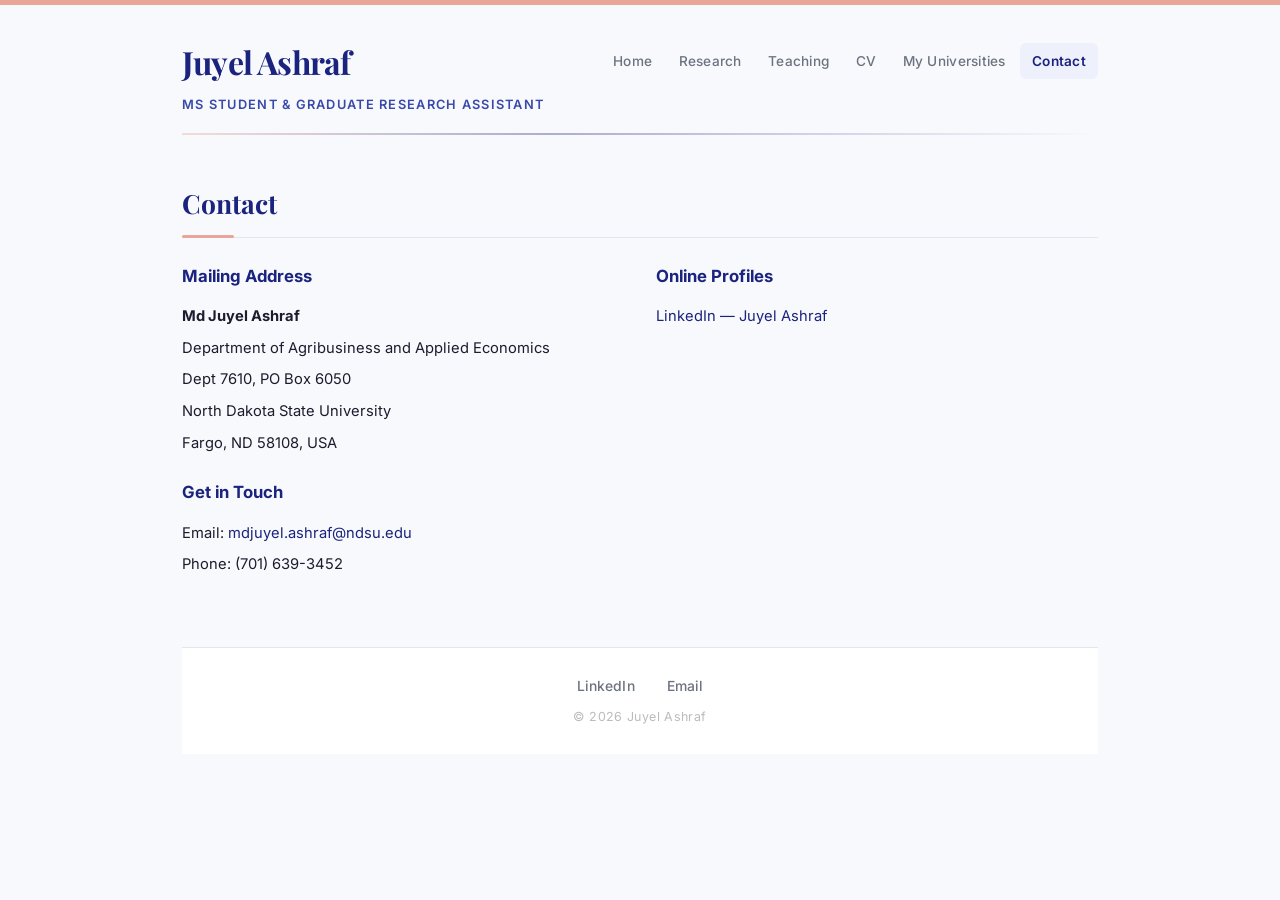
==== commit 8bfba8c1: "Update contact.html" ====
--- a/contact.html
+++ b/contact.html
@@ -3,7 +3,7 @@
 <head>
   <meta charset="UTF-8" />
   <meta name="viewport" content="width=device-width, initial-scale=1.0" />
-  <title>Contact | Md Juyel Ashraf</title>
+  <title>Contact | Juyel Ashraf</title>
   <link rel="stylesheet" href="style.css" />
 </head>
 <body>
@@ -15,7 +15,7 @@
       <div class="header-inner">
         <div class="header-brand">
           <a href="index.html">
-            <span class="header-name">Md Juyel Ashraf</span>
+            <span class="header-name">Juyel Ashraf</span>
             <span class="header-title">MS Student &amp; Graduate Research Assistant</span>
           </a>
         </div>
@@ -55,7 +55,7 @@
           <h3 style="font-size: 1.05rem; color: #1a237e; margin-bottom: 0.7rem;">Online Profiles</h3>
           <p>
             <a href="https://www.linkedin.com/in/juyelashraf" target="_blank" rel="noopener">
-              LinkedIn — Juyel Ashraf
+              LinkedIn &mdash; Juyel Ashraf
             </a>
           </p>
         </div>
@@ -70,7 +70,7 @@
         <a href="https://www.linkedin.com/in/juyelashraf" target="_blank" rel="noopener">LinkedIn</a>
         <a href="mailto:mdjuyel.ashraf@ndsu.edu">Email</a>
       </div>
-      <p class="footer-copy">&copy; 2026 Md Juyel Ashraf</p>
+      <p class="footer-copy">&copy; 2026 Juyel Ashraf</p>
     </footer>
 
   </div>
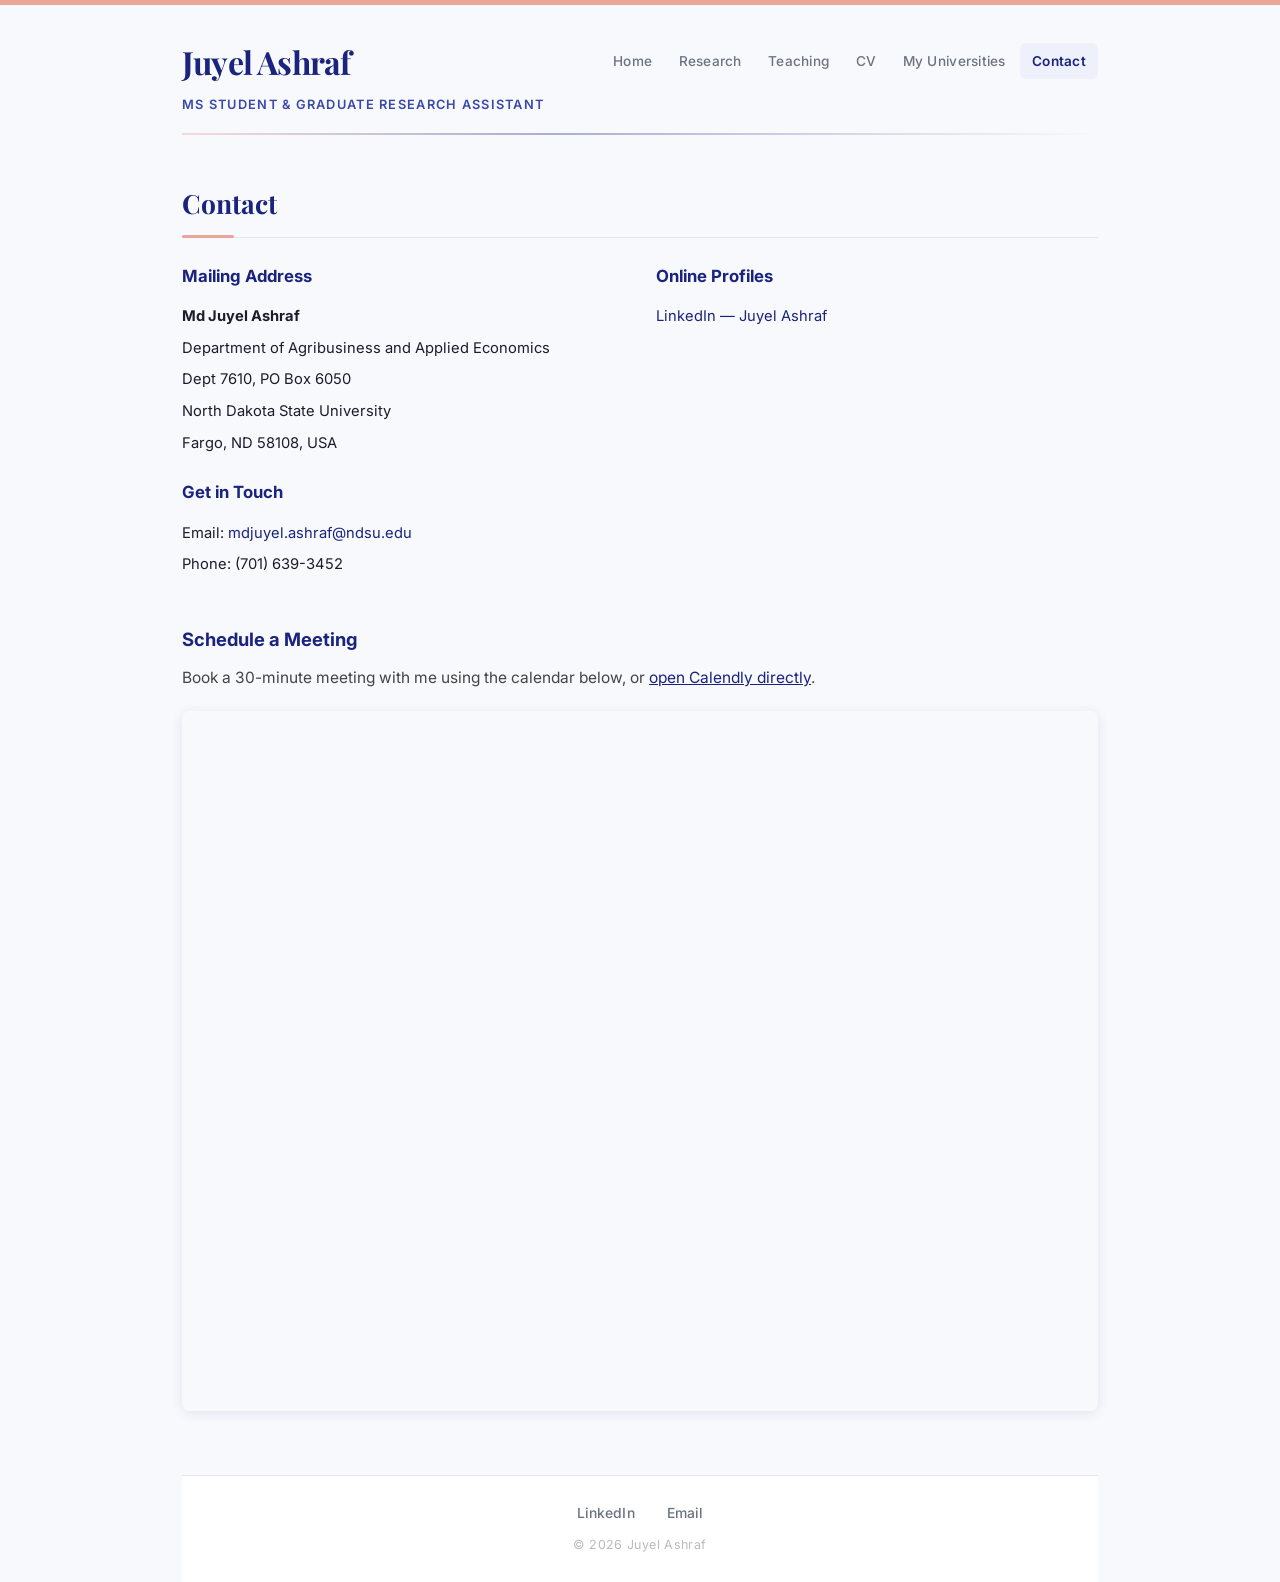
==== commit 75118e87: "Add Calendly scheduling widget to contact page" ====
--- a/contact.html
+++ b/contact.html
@@ -62,6 +62,21 @@
 
       </div>
 
+      <!-- ===== SCHEDULE A MEETING ===== -->
+      <div style="margin-top: 2.5rem;">
+        <h3 style="font-size: 1.15rem; color: #1a237e; margin-bottom: 0.5rem;">Schedule a Meeting</h3>
+        <p style="margin-bottom: 1.2rem; color: #444;">
+          Book a 30-minute meeting with me using the calendar below, or
+          <a href="https://calendly.com/juyelashraf3/30min" target="_blank" rel="noopener">open Calendly directly</a>.
+        </p>
+        <link href="https://assets.calendly.com/assets/external/widget.css" rel="stylesheet" />
+        <div class="calendly-inline-widget"
+             data-url="https://calendly.com/juyelashraf3/30min"
+             style="min-width:320px; height:700px; border-radius:8px; overflow:hidden; box-shadow:0 2px 12px rgba(26,35,126,0.10);">
+        </div>
+        <script type="text/javascript" src="https://assets.calendly.com/assets/external/widget.js" async></script>
+      </div>
+
     </main>
 
     <!-- ===== FOOTER ===== -->
